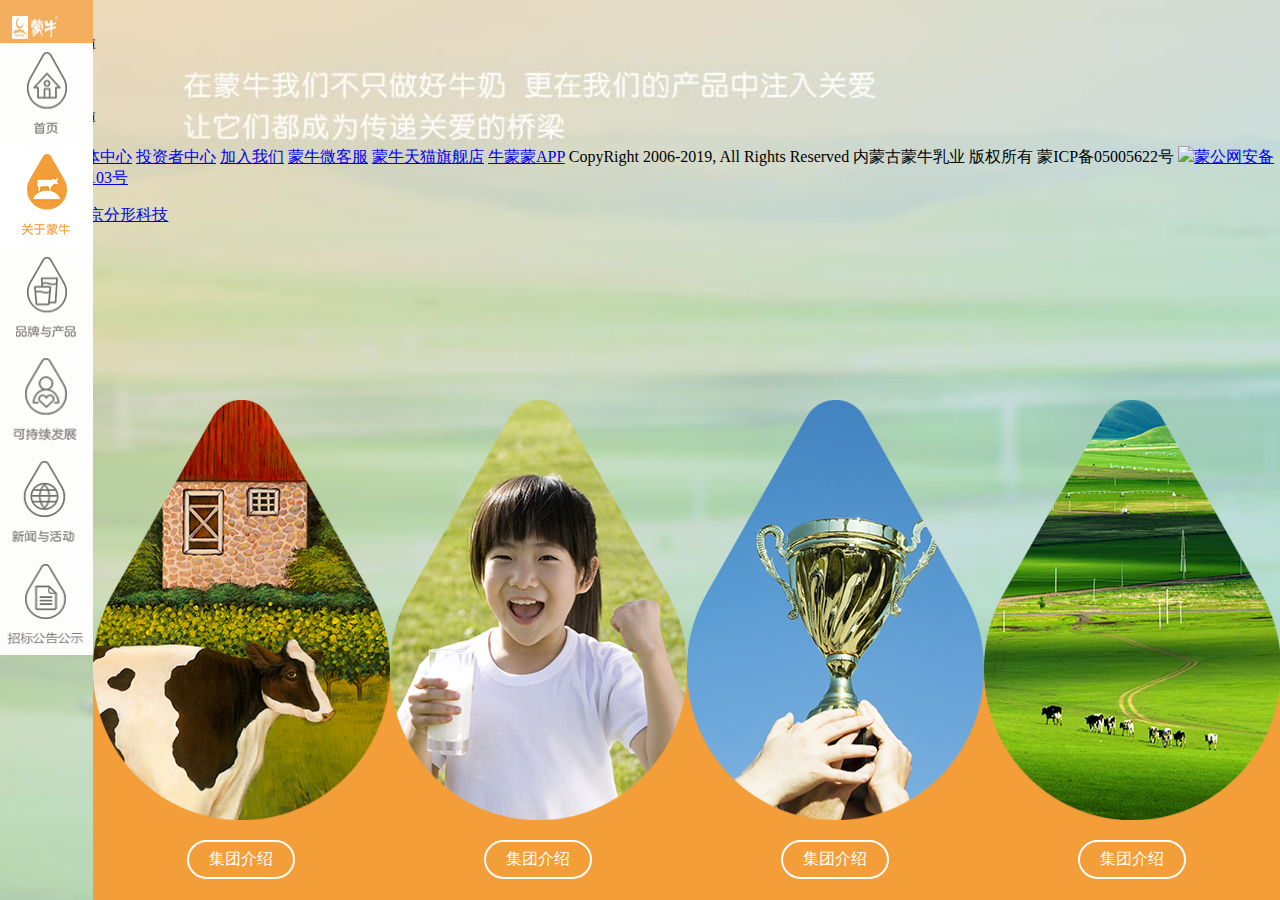
==== mengniu/about/page.html @ 5fc935fa "mengniu" ====
<!DOCTYPE html>
<html>
	<head>
		<meta charset="utf-8">
		<title>关于蒙牛</title>
		<script>
			window.currentPageIndex = 2;
			window.currentPageName="about";
			window.currentPageNumber=2;
		</script>
		<script src="../public/movement.js" type="text/javascript"></script>
		<link href="https://cdn-1251928468.cos.ap-beijing.myqcloud.com/last-bar.css" rel="stylesheet" />
		<link href="img/logo.ico" type="image/x-icon" rel="shortcut icon" />
		
		<!--extend-column资源-->
		<link href="../public/extend-column.css" rel="stylesheet"/>
		<link href="../public/left-nav.css" rel="stylesheet"/>
	</head>
	<body style="margin: 0px; overflow-x: hidden;">
		<left-nav>
			<logo></logo>
			<btn-item id="btn-item-1"></btn-item>
			<mouse-extend-region>
				<btn-item id="btn-item-2"></btn-item>
				<btn-item id="btn-item-3"></btn-item>
				<btn-item id="btn-item-4"></btn-item>
				<btn-item id="btn-item-5"></btn-item>
				<extend-column></extend-column>
			</mouse-extend-region>
			<btn-item id="btn-item-6"></btn-item>
		</left-nav>
		
		<style>
			background
			{
				height: 100vh;
				width: 100vw;
				background-image: url(bg.jpg);
				background-size: cover;
				/* position: absolute; */
				/* z-index: -9; */
				background-color: #00FFFF;
				display: block;
				position: absolute;
			}
		</style>
		<background></background>
		<style>
			pen-cow
			{
				display: inline-block;
				width: 297px;
				height: 420px;
				position: absolute;
				bottom: 100px;
			}
			pen-cow drop
			{
				display: block;
				position: absolute;
				top: 0px;
				background-image: url(pen1.png);
				/*background-size:100% 100%;*/
				background-position: center ;
				background-repeat: no-repeat;
				background-size: cover;
				width: 100%;
				height: 100%;/*420 297*/
				/* position: absolute; */
				/* bottom: 160px; */
				/* left: 93px; */
				z-index: 99;
			}
			pen-cow top
			{
				display: block;
				width: 100%;
				height: 64.6428571%;
				position: absolute;
				top: 0px;
			}
			pen-cow middle
			{
				display: block;
				position: absolute;
				width: 100%;
				height: 35.3571%;
				background-color: #f39e38;
				z-index: 1;
				/* position: absolute; */
				/* display: flex; */
				justify-content: center;
				top: 64.7619048%;
			}
			pen-cow bottom
			{
				position: absolute;
				bottom: -19.047619%;
				display: flex;
				height: 19.047619%;
				width: 100%;
				/* padding: 10px;
				border-radius: 40px; */
				color: #ffffff;
				/* margin: auto; */
				/* position: absolute; */
				/* bottom: 10px; */
				/* display: inline-block; */
				/* border: 2px solid white; */
				/* z-index: 99; */
				/* height: 20px; */
				background-color: #f39e38;
				justify-content: center;
			}
			pen-cow bottom btn
			{
				margin: auto auto;
				padding: 7px 20px;
				border-radius: 20px;
				border: 2px white solid;
			}
			
			pen-gril
			{
				display: inline-block;
				width: 297px;
				height: 420px;
				position: absolute;
				bottom: 100px;
			}
			pen-gril drop
			{
				display: block;
				position: absolute;
				top: 0px;
				background-image: url(pen2.png);
				/*background-size:100% 100%;*/
				background-position: center ;
				background-repeat: no-repeat;
				background-size: cover;
				width: 100%;
				height: 100%;/*420 297*/
				/* position: absolute; */
				/* bottom: 160px; */
				/* left: 93px; */
				z-index: 99;
			}
			pen-gril top
			{
				display: block;
				width: 100%;
				height: 64.6428571%;
				position: absolute;
				top: 0px;
			}
			pen-gril middle
			{
				display: block;
				position: absolute;
				width: 100%;
				height: 35.3571%;
				background-color: #f39e38;
				z-index: 1;
				/* position: absolute; */
				/* display: flex; */
				justify-content: center;
				top: 64.7619048%;
			}
			pen-gril bottom
			{
				position: absolute;
				bottom: -19.047619%;
				display: flex;
				height: 19.047619%;
				width: 100%;
				/* padding: 10px;
				border-radius: 40px; */
				color: #ffffff;
				/* margin: auto; */
				/* position: absolute; */
				/* bottom: 10px; */
				/* display: inline-block; */
				/* border: 2px solid white; */
				/* z-index: 99; */
				/* height: 20px; */
				background-color: #f39e38;
				justify-content: center;
			}
			pen-gril bottom btn
			{
				margin: auto auto;
				padding: 7px 20px;
				border-radius: 20px;
				border: 2px white solid;
			}
			
			pen-cup
			{
				display: inline-block;
				width: 297px;
				height: 420px;
				position: absolute;
				bottom: 100px;
			}
			pen-cup drop
			{
				display: block;
				position: absolute;
				top: 0px;
				background-image: url(pen3.png);
				/*background-size:100% 100%;*/
				background-position: center ;
				background-repeat: no-repeat;
				background-size: cover;
				width: 100%;
				height: 100%;/*420 297*/
				/* position: absolute; */
				/* bottom: 160px; */
				/* left: 93px; */
				z-index: 99;
			}
			pen-cup top
			{
				display: block;
				width: 100%;
				height: 64.6428571%;
				position: absolute;
				top: 0px;
			}
			pen-cup middle
			{
				display: block;
				position: absolute;
				width: 100%;
				height: 35.3571%;
				background-color: #f39e38;
				z-index: 1;
				/* position: absolute; */
				/* display: flex; */
				justify-content: center;
				top: 64.7619048%;
			}
			pen-cup bottom
			{
				position: absolute;
				bottom: -19.047619%;
				display: flex;
				height: 19.047619%;
				width: 100%;
				/* padding: 10px;
				border-radius: 40px; */
				color: #ffffff;
				/* margin: auto; */
				/* position: absolute; */
				/* bottom: 10px; */
				/* display: inline-block; */
				/* border: 2px solid white; */
				/* z-index: 99; */
				/* height: 20px; */
				background-color: #f39e38;
				justify-content: center;
			}
			pen-cup bottom btn
			{
				margin: auto auto;
				padding: 7px 20px;
				border-radius: 20px;
				border: 2px white solid;
			}
			
			pen-us
			{
				display: inline-block;
				width: 297px;
				height: 420px;
				position: absolute;
				bottom: 100px;
			}
			pen-us drop
			{
				display: block;
				position: absolute;
				top: 0px;
				background-image: url(pen4.png);
				/*background-size:100% 100%;*/
				background-position: center ;
				background-repeat: no-repeat;
				background-size: cover;
				width: 100%;
				height: 100%;/*420 297*/
				/* position: absolute; */
				/* bottom: 160px; */
				/* left: 93px; */
				z-index: 99;
			}
			pen-us top
			{
				display: block;
				width: 100%;
				height: 64.6428571%;
				position: absolute;
				top: 0px;
			}
			pen-us middle
			{
				display: block;
				position: absolute;
				width: 100%;
				height: 35.3571%;
				background-color: #f39e38;
				z-index: 1;
				/* position: absolute; */
				/* display: flex; */
				justify-content: center;
				top: 64.7619048%;
			}
			pen-us bottom
			{
				position: absolute;
				bottom: -19.047619%;
				display: flex;
				height: 19.047619%;
				width: 100%;
				/* padding: 10px;
				border-radius: 40px; */
				color: #ffffff;
				/* margin: auto; */
				/* position: absolute; */
				/* bottom: 10px; */
				/* display: inline-block; */
				/* border: 2px solid white; */
				/* z-index: 99; */
				/* height: 20px; */
				background-color: #f39e38;
				justify-content: center;
			}
			pen-us bottom btn
			{
				margin: auto auto;
				padding: 7px 20px;
				border-radius: 20px;
				border: 2px white solid;
			}
		</style>
		
		<pen-cow>
			<drop></drop>
			<top></top>
			<middle></middle>
			<bottom style="bottom: -19.047619%;">
				<btn>集团介绍</btn>
			</bottom>
		</pen-cow>
		<pen-gril>
			<drop></drop>
			<top></top>
			<middle></middle>
			<bottom style="bottom: -19.047619%;">
				<btn>集团介绍</btn>
			</bottom>
		</pen-gril>
		<pen-cup>
			<drop></drop>
			<top></top>
			<middle></middle>
			<bottom style="bottom: -19.047619%;">
				<btn>集团介绍</btn>
			</bottom>
		</pen-cup>
		<pen-us>
			<drop></drop>
			<top></top>
			<middle></middle>
			<bottom style="bottom: -19.047619%;">
				<btn>集团介绍</btn>
			</bottom>
		</pen-us>
		<script>
			//297px:420px;
			//window.innerWidth/4 h
			//dw:dh=297:420
			document.getElementsByTagName("pen-cow")[0].style.width=(window.innerWidth-93)/4+"px";
			document.getElementsByTagName("pen-cow")[0].style.height=(window.innerWidth-93)/4*420/297+"px";
			document.getElementsByTagName("pen-cow")[0].style.bottom=document.getElementsByTagName("pen-cow")[0].getElementsByTagName("bottom")[0].offsetHeight+"px";
			document.getElementsByTagName("pen-gril")[0].style.width=(window.innerWidth-93)/4+"px";
			document.getElementsByTagName("pen-gril")[0].style.height=(window.innerWidth-93)/4*420/297+"px";
			document.getElementsByTagName("pen-gril")[0].style.bottom=document.getElementsByTagName("pen-gril")[0].getElementsByTagName("bottom")[0].offsetHeight+"px";
			document.getElementsByTagName("pen-cup")[0].style.width=(window.innerWidth-93)/4+"px";
			document.getElementsByTagName("pen-cup")[0].style.height=(window.innerWidth-93)/4*420/297+"px";
			document.getElementsByTagName("pen-cup")[0].style.bottom=document.getElementsByTagName("pen-cup")[0].getElementsByTagName("bottom")[0].offsetHeight+"px";
			document.getElementsByTagName("pen-us")[0].style.width=(window.innerWidth-93)/4+"px";
			document.getElementsByTagName("pen-us")[0].style.height=(window.innerWidth-93)/4*420/297+"px";
			document.getElementsByTagName("pen-us")[0].style.bottom=document.getElementsByTagName("pen-us")[0].getElementsByTagName("bottom")[0].offsetHeight+"px";
			function set_all_left()
			{
				var w1=document.getElementsByTagName("pen-cow")[0].offsetWidth;
				var w2=document.getElementsByTagName("pen-gril")[0].offsetWidth;
				var w3=document.getElementsByTagName("pen-cup")[0].offsetWidth;
				var w4=document.getElementsByTagName("pen-us")[0].offsetWidth;
				document.getElementsByTagName("pen-cow")[0].style.left="93px"
				document.getElementsByTagName("pen-gril")[0].style.left=93+w1+"px";
				document.getElementsByTagName("pen-cup")[0].style.left=93+w1+w2+"px";
				document.getElementsByTagName("pen-us")[0].style.left=93+w1+w2+w3+"px";
			}
			set_all_left();
			var pen_cow_timer=null;
			var pen_gril_timer=null;
			var pen_cup_timer=null;
			var pen_us_timer=null;
			document.getElementsByTagName("pen-cow")[0].onmouseenter=function()
			{
				for(var i=0;i<50;i++)
				{
					var w1=document.getElementsByTagName("pen-cow")[0].offsetWidth;
					var h1=document.getElementsByTagName("pen-cow")[0].offsetHeight
					var w2=document.getElementsByTagName("pen-gril")[0].offsetWidth;
					var h2=document.getElementsByTagName("pen-gril")[0].offsetHeight
					var w3=document.getElementsByTagName("pen-cup")[0].offsetWidth;
					var h3=document.getElementsByTagName("pen-cup")[0].offsetHeight
					var w4=document.getElementsByTagName("pen-us")[0].offsetWidth;
					var h4=document.getElementsByTagName("pen-us")[0].offsetHeight;
					setTimeout
					(
						function()
						{
							w1+=1;
							h1+=420/297;
							w2-=1/3;
							h2-=420/297/3;
							w3-=1/3;
							h3-=420/297/3;
							w4-=1/3;
							h4-=420/297/3;
							document.getElementsByTagName("pen-cow")[0].style.width=w1+"px";
							document.getElementsByTagName("pen-cow")[0].style.height=h1+"px";
							document.getElementsByTagName("pen-gril")[0].style.width=w2+"px";
							document.getElementsByTagName("pen-gril")[0].style.height=h2+"px";
							document.getElementsByTagName("pen-cup")[0].style.width=w3+"px";
							document.getElementsByTagName("pen-cup")[0].style.height=h3+"px";
							document.getElementsByTagName("pen-us")[0].style.width=w4+"px";
							document.getElementsByTagName("pen-us")[0].style.height=h4+"px";
							set_all_left();
						},
						i*4
					);
				}
			}
			document.getElementsByTagName("pen-cow")[0].onmouseleave=function()
			{
				for(var i=0;i<50;i++)
				{
					var w1=document.getElementsByTagName("pen-cow")[0].offsetWidth;
					var h1=document.getElementsByTagName("pen-cow")[0].offsetHeight
					var w2=document.getElementsByTagName("pen-gril")[0].offsetWidth;
					var h2=document.getElementsByTagName("pen-gril")[0].offsetHeight
					var w3=document.getElementsByTagName("pen-cup")[0].offsetWidth;
					var h3=document.getElementsByTagName("pen-cup")[0].offsetHeight
					var w4=document.getElementsByTagName("pen-us")[0].offsetWidth;
					var h4=document.getElementsByTagName("pen-us")[0].offsetHeight
					setTimeout
					(
						function()
						{
							w1-=1;
							h1-=420/297;
							w2+=1/3;
							h2+=420/297/3;
							w3+=1/3;
							h3+=420/297/3;
							w4+=1/3;
							h4+=420/297/3;
							document.getElementsByTagName("pen-cow")[0].style.width=w1+"px";
							document.getElementsByTagName("pen-cow")[0].style.height=h1+"px";
							document.getElementsByTagName("pen-gril")[0].style.width=w2+"px";
							document.getElementsByTagName("pen-gril")[0].style.height=h2+"px";
							document.getElementsByTagName("pen-cup")[0].style.width=w3+"px";
							document.getElementsByTagName("pen-cup")[0].style.height=h3+"px";
							document.getElementsByTagName("pen-us")[0].style.width=w4+"px";
							document.getElementsByTagName("pen-us")[0].style.height=h4+"px";
							set_all_left();
						},
						i*4
					);
				}
				setTimeout
				(
					function()
					{
						document.getElementsByTagName("pen-cow")[0].style.width=(window.innerWidth-93)/4+"px";
						document.getElementsByTagName("pen-cow")[0].style.height=(window.innerWidth-93)/4*420/297+"px";
						document.getElementsByTagName("pen-gril")[0].style.width=(window.innerWidth-93)/4+"px";
						document.getElementsByTagName("pen-gril")[0].style.height=(window.innerWidth-93)/4*420/297+"px";
						document.getElementsByTagName("pen-cup")[0].style.width=(window.innerWidth-93)/4+"px";
						document.getElementsByTagName("pen-cup")[0].style.height=(window.innerWidth-93)/4*420/297+"px";
						document.getElementsByTagName("pen-us")[0].style.width=(window.innerWidth-93)/4+"px";
						document.getElementsByTagName("pen-us")[0].style.height=(window.innerWidth-93)/4*420/297+"px";
						set_all_left();
					},
					200
				);
			}
			/******************************************************************/
			document.getElementsByTagName("pen-gril")[0].onmouseenter=function()
			{
				for(var i=0;i<50;i++)
				{
					var w1=document.getElementsByTagName("pen-cow")[0].offsetWidth;
					var h1=document.getElementsByTagName("pen-cow")[0].offsetHeight
					var w2=document.getElementsByTagName("pen-gril")[0].offsetWidth;
					var h2=document.getElementsByTagName("pen-gril")[0].offsetHeight
					var w3=document.getElementsByTagName("pen-cup")[0].offsetWidth;
					var h3=document.getElementsByTagName("pen-cup")[0].offsetHeight
					var w4=document.getElementsByTagName("pen-us")[0].offsetWidth;
					var h4=document.getElementsByTagName("pen-us")[0].offsetHeight
					setTimeout
					(
						function()
						{
							w1-=1/3;
							h1-=420/297/3;
							w2+=1;
							h2+=420/297;
							w3-=1/3;
							h3-=420/297/3;
							w4-=1/3;
							h4-=420/297/3;
							document.getElementsByTagName("pen-cow")[0].style.width=w1+"px";
							document.getElementsByTagName("pen-cow")[0].style.height=h1+"px";
							document.getElementsByTagName("pen-gril")[0].style.width=w2+"px";
							document.getElementsByTagName("pen-gril")[0].style.height=h2+"px";
							document.getElementsByTagName("pen-cup")[0].style.width=w3+"px";
							document.getElementsByTagName("pen-cup")[0].style.height=h3+"px";
							document.getElementsByTagName("pen-us")[0].style.width=w4+"px";
							document.getElementsByTagName("pen-us")[0].style.height=h4+"px";
							set_all_left();
						},
						i*4
					);
				}
			}
			document.getElementsByTagName("pen-gril")[0].onmouseleave=function()
			{
				for(var i=0;i<50;i++)
				{
					var w1=document.getElementsByTagName("pen-cow")[0].offsetWidth;
					var h1=document.getElementsByTagName("pen-cow")[0].offsetHeight
					var w2=document.getElementsByTagName("pen-gril")[0].offsetWidth;
					var h2=document.getElementsByTagName("pen-gril")[0].offsetHeight
					var w3=document.getElementsByTagName("pen-cup")[0].offsetWidth;
					var h3=document.getElementsByTagName("pen-cup")[0].offsetHeight
					var w4=document.getElementsByTagName("pen-us")[0].offsetWidth;
					var h4=document.getElementsByTagName("pen-us")[0].offsetHeight
					setTimeout
					(
						function()
						{
							w1+=1/3;
							h1+=420/297/3;
							w2-=1;
							h2-=420/297;
							w3+=1/3;
							h3+=420/297/3;
							w4+=1/3;
							h4+=420/297/3;
							document.getElementsByTagName("pen-cow")[0].style.width=w1+"px";
							document.getElementsByTagName("pen-cow")[0].style.height=h1+"px";
							document.getElementsByTagName("pen-gril")[0].style.width=w2+"px";
							document.getElementsByTagName("pen-gril")[0].style.height=h2+"px";
							document.getElementsByTagName("pen-cup")[0].style.width=w3+"px";
							document.getElementsByTagName("pen-cup")[0].style.height=h3+"px";
							document.getElementsByTagName("pen-us")[0].style.width=w4+"px";
							document.getElementsByTagName("pen-us")[0].style.height=h4+"px";
							set_all_left();
						},
						i*4
					);
				}
				setTimeout
				(
					function()
					{
						document.getElementsByTagName("pen-cow")[0].style.width=(window.innerWidth-93)/4+"px";
						document.getElementsByTagName("pen-cow")[0].style.height=(window.innerWidth-93)/4*420/297+"px";
						document.getElementsByTagName("pen-gril")[0].style.width=(window.innerWidth-93)/4+"px";
						document.getElementsByTagName("pen-gril")[0].style.height=(window.innerWidth-93)/4*420/297+"px";
						document.getElementsByTagName("pen-cup")[0].style.width=(window.innerWidth-93)/4+"px";
						document.getElementsByTagName("pen-cup")[0].style.height=(window.innerWidth-93)/4*420/297+"px";
						document.getElementsByTagName("pen-us")[0].style.width=(window.innerWidth-93)/4+"px";
						document.getElementsByTagName("pen-us")[0].style.height=(window.innerWidth-93)/4*420/297+"px";
						set_all_left();
					},
					200
				);
			}
			/*************************************************************/
			document.getElementsByTagName("pen-cup")[0].onmouseenter=function()
			{
				for(var i=0;i<50;i++)
				{
					var w1=document.getElementsByTagName("pen-cow")[0].offsetWidth;
					var h1=document.getElementsByTagName("pen-cow")[0].offsetHeight
					var w2=document.getElementsByTagName("pen-gril")[0].offsetWidth;
					var h2=document.getElementsByTagName("pen-gril")[0].offsetHeight
					var w3=document.getElementsByTagName("pen-cup")[0].offsetWidth;
					var h3=document.getElementsByTagName("pen-cup")[0].offsetHeight
					var w4=document.getElementsByTagName("pen-us")[0].offsetWidth;
					var h4=document.getElementsByTagName("pen-us")[0].offsetHeight
					setTimeout
					(
						function()
						{
							w1-=1/3;
							h1-=420/297/3;
							w2-=1/3;
							h2-=420/297/3;
							w3+=1;
							h3+=420/297;
							w4-=1/3;
							h4-=420/297/3;
							document.getElementsByTagName("pen-cow")[0].style.width=w1+"px";
							document.getElementsByTagName("pen-cow")[0].style.height=h1+"px";
							document.getElementsByTagName("pen-gril")[0].style.width=w2+"px";
							document.getElementsByTagName("pen-gril")[0].style.height=h2+"px";
							document.getElementsByTagName("pen-cup")[0].style.width=w3+"px";
							document.getElementsByTagName("pen-cup")[0].style.height=h3+"px";
							document.getElementsByTagName("pen-us")[0].style.width=w4+"px";
							document.getElementsByTagName("pen-us")[0].style.height=h4+"px";
							set_all_left();
						},
						i*4
					);
				}
			}
			document.getElementsByTagName("pen-cup")[0].onmouseleave=function()
			{
				for(var i=0;i<50;i++)
				{
					var w1=document.getElementsByTagName("pen-cow")[0].offsetWidth;
					var h1=document.getElementsByTagName("pen-cow")[0].offsetHeight
					var w2=document.getElementsByTagName("pen-gril")[0].offsetWidth;
					var h2=document.getElementsByTagName("pen-gril")[0].offsetHeight
					var w3=document.getElementsByTagName("pen-cup")[0].offsetWidth;
					var h3=document.getElementsByTagName("pen-cup")[0].offsetHeight
					var w4=document.getElementsByTagName("pen-us")[0].offsetWidth;
					var h4=document.getElementsByTagName("pen-us")[0].offsetHeight
					setTimeout
					(
						function()
						{
							w1+=1/3;
							h1+=420/297/3;
							w2+=1/3;
							h2+=420/297/3;
							w3-=1;
							h3-=420/297;
							w4+=1/3;
							h4+=420/297/3;
							document.getElementsByTagName("pen-cow")[0].style.width=w1+"px";
							document.getElementsByTagName("pen-cow")[0].style.height=h1+"px";
							document.getElementsByTagName("pen-gril")[0].style.width=w2+"px";
							document.getElementsByTagName("pen-gril")[0].style.height=h2+"px";
							document.getElementsByTagName("pen-cup")[0].style.width=w3+"px";
							document.getElementsByTagName("pen-cup")[0].style.height=h3+"px";
							document.getElementsByTagName("pen-us")[0].style.width=w4+"px";
							document.getElementsByTagName("pen-us")[0].style.height=h4+"px";
							set_all_left();
						},
						i*4
					);
				}
				setTimeout
				(
					function()
					{
						document.getElementsByTagName("pen-cow")[0].style.width=(window.innerWidth-93)/4+"px";
						document.getElementsByTagName("pen-cow")[0].style.height=(window.innerWidth-93)/4*420/297+"px";
						document.getElementsByTagName("pen-gril")[0].style.width=(window.innerWidth-93)/4+"px";
						document.getElementsByTagName("pen-gril")[0].style.height=(window.innerWidth-93)/4*420/297+"px";
						document.getElementsByTagName("pen-cup")[0].style.width=(window.innerWidth-93)/4+"px";
						document.getElementsByTagName("pen-cup")[0].style.height=(window.innerWidth-93)/4*420/297+"px";
						document.getElementsByTagName("pen-us")[0].style.width=(window.innerWidth-93)/4+"px";
						document.getElementsByTagName("pen-us")[0].style.height=(window.innerWidth-93)/4*420/297+"px";
						set_all_left();
					},
					200
				);
			}
			/******************************************************************/
			document.getElementsByTagName("pen-us")[0].onmouseenter=function()
			{
				for(var i=0;i<50;i++)
				{
					var w1=document.getElementsByTagName("pen-cow")[0].offsetWidth;
					var h1=document.getElementsByTagName("pen-cow")[0].offsetHeight
					var w2=document.getElementsByTagName("pen-gril")[0].offsetWidth;
					var h2=document.getElementsByTagName("pen-gril")[0].offsetHeight
					var w3=document.getElementsByTagName("pen-cup")[0].offsetWidth;
					var h3=document.getElementsByTagName("pen-cup")[0].offsetHeight
					var w4=document.getElementsByTagName("pen-us")[0].offsetWidth;
					var h4=document.getElementsByTagName("pen-us")[0].offsetHeight
					setTimeout
					(
						function()
						{
							w1-=1/3;
							h1-=420/297/3;
							w2-=1/3;
							h2-=420/297/3;
							w3-=1/3;
							h3-=420/297/3;
							w4+=1;
							h4+=420/297;
							document.getElementsByTagName("pen-cow")[0].style.width=w1+"px";
							document.getElementsByTagName("pen-cow")[0].style.height=h1+"px";
							document.getElementsByTagName("pen-gril")[0].style.width=w2+"px";
							document.getElementsByTagName("pen-gril")[0].style.height=h2+"px";
							document.getElementsByTagName("pen-cup")[0].style.width=w3+"px";
							document.getElementsByTagName("pen-cup")[0].style.height=h3+"px";
							document.getElementsByTagName("pen-us")[0].style.width=w4+"px";
							document.getElementsByTagName("pen-us")[0].style.height=h4+"px";
							set_all_left();
						},
						i*4
					);
				}
			}
			document.getElementsByTagName("pen-us")[0].onmouseleave=function()
			{
				for(var i=0;i<50;i++)
				{
					var w1=document.getElementsByTagName("pen-cow")[0].offsetWidth;
					var h1=document.getElementsByTagName("pen-cow")[0].offsetHeight
					var w2=document.getElementsByTagName("pen-gril")[0].offsetWidth;
					var h2=document.getElementsByTagName("pen-gril")[0].offsetHeight
					var w3=document.getElementsByTagName("pen-cup")[0].offsetWidth;
					var h3=document.getElementsByTagName("pen-cup")[0].offsetHeight
					var w4=document.getElementsByTagName("pen-us")[0].offsetWidth;
					var h4=document.getElementsByTagName("pen-us")[0].offsetHeight
					setTimeout
					(
						function()
						{
							w1+=1/3;
							h1+=420/297/3;
							w2+=1/3;
							h2+=420/297/3;
							w3+=1/3;
							h3+=420/297/3;
							w4-=1;
							h4-=420/297;
							document.getElementsByTagName("pen-cow")[0].style.width=w1+"px";
							document.getElementsByTagName("pen-cow")[0].style.height=h1+"px";
							document.getElementsByTagName("pen-gril")[0].style.width=w2+"px";
							document.getElementsByTagName("pen-gril")[0].style.height=h2+"px";
							document.getElementsByTagName("pen-cup")[0].style.width=w3+"px";
							document.getElementsByTagName("pen-cup")[0].style.height=h3+"px";
							document.getElementsByTagName("pen-us")[0].style.width=w4+"px";
							document.getElementsByTagName("pen-us")[0].style.height=h4+"px";
							set_all_left();
						},
						i*4
					);
				}
				setTimeout
				(
					function()
					{
						document.getElementsByTagName("pen-cow")[0].style.width=(window.innerWidth-93)/4+"px";
						document.getElementsByTagName("pen-cow")[0].style.height=(window.innerWidth-93)/4*420/297+"px";
						document.getElementsByTagName("pen-gril")[0].style.width=(window.innerWidth-93)/4+"px";
						document.getElementsByTagName("pen-gril")[0].style.height=(window.innerWidth-93)/4*420/297+"px";
						document.getElementsByTagName("pen-cup")[0].style.width=(window.innerWidth-93)/4+"px";
						document.getElementsByTagName("pen-cup")[0].style.height=(window.innerWidth-93)/4*420/297+"px";
						document.getElementsByTagName("pen-us")[0].style.width=(window.innerWidth-93)/4+"px";
						document.getElementsByTagName("pen-us")[0].style.height=(window.innerWidth-93)/4*420/297+"px";
						set_all_left();
					},
					200
				);
			}
		</script>
		<last-bar style="display: block;position: absolute;">
			<social-network>
				<left>
					<div>
						<img src="https://cdn-1251928468.cos.ap-beijing.myqcloud.com/sina.png" />
						<p>蒙牛官方微博</p>
					</div>
				</left>
				<right>
					<div id="sina-btn">
						<img src="https://cdn-1251928468.cos.ap-beijing.myqcloud.com/wechat.png" />
						<p>蒙牛官方微博</p>
					</div>
					<qrcode></qrcode>
				</right>
			</social-network>
			<mengniu-link>
				<a href="#">关于蒙牛</a>
				<link-sep></link-sep>
				<a href="#">媒体中心</a>
				<link-sep></link-sep>
				<a href="#">投资者中心</a>
				<link-sep></link-sep>
				<a href="#">加入我们</a>
				<link-sep></link-sep>
				<a href="#">蒙牛微客服</a>
				<link-sep></link-sep>
				<a href="#">蒙牛天猫旗舰店</a>
				<link-sep></link-sep>
				<a href="#">牛蒙蒙APP</a>
			</mengniu-link>
			<mengniu-corp>
				<span>CopyRight 2006-2019, All Rights Reserved 内蒙古蒙牛乳业 版权所有 蒙ICP备05005622号</span>
				<a href="#"><img src="https://cdn-1251928468.cos.ap-beijing.myqcloud.com/police.png"/>蒙公网安备 15012302000103号</a>
				<p>
					<a href="http://www.fractal-technology.com" target="_blank" >技术支持</a>:
					<a href=" http://www.fractal-technology.com" target="_blank">北京分形科技</a>
				</p>
			</mengniu-corp>
		</last-bar>
	</body>
	<script src="https://cdn-1251928468.cos.ap-beijing.myqcloud.com/last-bar.js"></script>
	<script src="../public/left-nav.js"></script>
</html>
---- mengniu/public/extend-column.css ----
.expend-bars
{
	position: fixed;
	left:93px;
	height: 100%;
	background-color: aqua;
	transition: 0.5s;
	overflow: hidden;
	top: 0px;
}
---- mengniu/public/left-nav.css ----
/*body
{
	margin: 0px;
	background: url(../index/img/bg1.png) no-repeat;
	background-size: 100% 100%;
	height: 100vh;
	overflow: hidden;
}*/
left-nav
{
	width: 93px;
	height: 100vh;
	display: flex;
	flex-direction: column;
	justify-content: flex-start;
	position: fixed;
	z-index: 1000;
}
left-nav>logo
{
	background-image: url(logo.png);
	background-color: #F4AF5E;
	background-position-x: 12px;
	background-position-y: 1.8vh;
	width: 93px;
	height: 3.33vw;
	display: block;
	background-repeat: no-repeat;
	background-size: 3.6vw 2.6vh;
	cursor: pointer;
}
mouse-extend-region
{
	display: flex;justify-content: flex-start;flex-direction: column;
}

left-nav btn-item
{
	width: 93px;
	height: 102px;
	display: inline-block;
	background-repeat: no-repeat;
	background-image: url(btns.png);
	opacity: 1;
	background-size: 93px 102px;
	cursor: pointer;
}
left-nav btn-item:hover
{
	opacity: 1;
	background-color: #000000;
}

#btn-item-1
{
	background-image: url(btns/left-nav-index-untauch.png);
}
#btn-item-1:hover
{
	background-image: url(btns/hover-index.png);
}
#btn-item-2
{
	background-image: url(btns/left-nav-about-untauch.png);
}
#btn-item-2:hover
{
	background-image: url(btns/hover-about.png);
}
#btn-item-3
{
	background-image: url(btns/left-nav-brand-untauch.png);
}
#btn-item-3:hover
{
	background-image: url(btns/hover-brand.png);
}
#btn-item-4
{
	background-image: url(btns/left-nav-development-untauch.png);
}
#btn-item-4:hover
{
	background-image: url(btns/hover-development.png);
}
#btn-item-5
{
	background-image: url(btns/left-nav-news-untauch.png);
}
#btn-item-5:hover
{
	background-image: url(btns/hover-news.png);
}
#btn-item-6
{
	background-image: url(btns/left-nav-zhaobiao-untauch.png);
}
#btn-item-6:hover
{
	background-image: url(btns/hover-zhaobiao.png);
}
extend-column
{
	display: flex;
	flex-direction: column;
	height: 100vh;
	position: fixed;
	left: 93px;
	top: 0px;
	width: 0px;
	background-color: pink;
	overflow-x: hidden;
	padding: 0px;
}
extend-column-item
{
	display: block;
	text-align: center;
	padding: 10px 0px;
	color: white;
	cursor: pointer;
	white-space:nowrap;
}
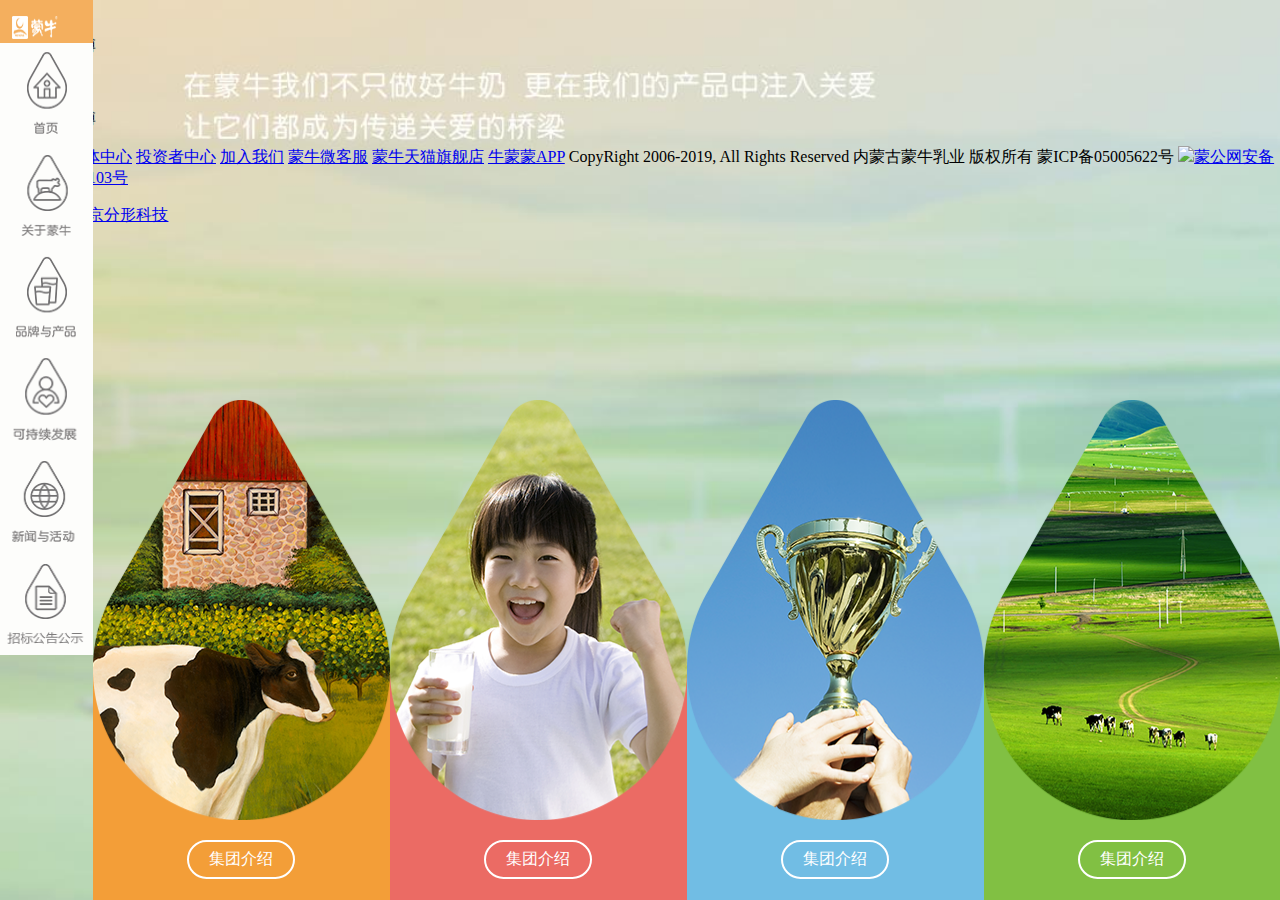
==== commit 3e05f96e: "mengniu" ====
--- a/mengniu/about/page.html
+++ b/mengniu/about/page.html
@@ -3,11 +3,6 @@
 	<head>
 		<meta charset="utf-8">
 		<title>关于蒙牛</title>
-		<script>
-			window.currentPageIndex = 2;
-			window.currentPageName="about";
-			window.currentPageNumber=2;
-		</script>
 		<script src="../public/movement.js" type="text/javascript"></script>
 		<link href="https://cdn-1251928468.cos.ap-beijing.myqcloud.com/last-bar.css" rel="stylesheet" />
 		<link href="img/logo.ico" type="image/x-icon" rel="shortcut icon" />
@@ -15,8 +10,10 @@
 		<!--extend-column资源-->
 		<link href="../public/extend-column.css" rel="stylesheet"/>
 		<link href="../public/left-nav.css" rel="stylesheet"/>
+		
+		<link rel="stylesheet" href="style.css">
 	</head>
-	<body style="margin: 0px; overflow-x: hidden;">
+	<body>
 		<left-nav>
 			<logo></logo>
 			<btn-item id="btn-item-1"></btn-item>
@@ -30,319 +27,7 @@
 			<btn-item id="btn-item-6"></btn-item>
 		</left-nav>
 		
-		<style>
-			background
-			{
-				height: 100vh;
-				width: 100vw;
-				background-image: url(bg.jpg);
-				background-size: cover;
-				/* position: absolute; */
-				/* z-index: -9; */
-				background-color: #00FFFF;
-				display: block;
-				position: absolute;
-			}
-		</style>
 		<background></background>
-		<style>
-			pen-cow
-			{
-				display: inline-block;
-				width: 297px;
-				height: 420px;
-				position: absolute;
-				bottom: 100px;
-			}
-			pen-cow drop
-			{
-				display: block;
-				position: absolute;
-				top: 0px;
-				background-image: url(pen1.png);
-				/*background-size:100% 100%;*/
-				background-position: center ;
-				background-repeat: no-repeat;
-				background-size: cover;
-				width: 100%;
-				height: 100%;/*420 297*/
-				/* position: absolute; */
-				/* bottom: 160px; */
-				/* left: 93px; */
-				z-index: 99;
-			}
-			pen-cow top
-			{
-				display: block;
-				width: 100%;
-				height: 64.6428571%;
-				position: absolute;
-				top: 0px;
-			}
-			pen-cow middle
-			{
-				display: block;
-				position: absolute;
-				width: 100%;
-				height: 35.3571%;
-				background-color: #f39e38;
-				z-index: 1;
-				/* position: absolute; */
-				/* display: flex; */
-				justify-content: center;
-				top: 64.7619048%;
-			}
-			pen-cow bottom
-			{
-				position: absolute;
-				bottom: -19.047619%;
-				display: flex;
-				height: 19.047619%;
-				width: 100%;
-				/* padding: 10px;
-				border-radius: 40px; */
-				color: #ffffff;
-				/* margin: auto; */
-				/* position: absolute; */
-				/* bottom: 10px; */
-				/* display: inline-block; */
-				/* border: 2px solid white; */
-				/* z-index: 99; */
-				/* height: 20px; */
-				background-color: #f39e38;
-				justify-content: center;
-			}
-			pen-cow bottom btn
-			{
-				margin: auto auto;
-				padding: 7px 20px;
-				border-radius: 20px;
-				border: 2px white solid;
-			}
-			
-			pen-gril
-			{
-				display: inline-block;
-				width: 297px;
-				height: 420px;
-				position: absolute;
-				bottom: 100px;
-			}
-			pen-gril drop
-			{
-				display: block;
-				position: absolute;
-				top: 0px;
-				background-image: url(pen2.png);
-				/*background-size:100% 100%;*/
-				background-position: center ;
-				background-repeat: no-repeat;
-				background-size: cover;
-				width: 100%;
-				height: 100%;/*420 297*/
-				/* position: absolute; */
-				/* bottom: 160px; */
-				/* left: 93px; */
-				z-index: 99;
-			}
-			pen-gril top
-			{
-				display: block;
-				width: 100%;
-				height: 64.6428571%;
-				position: absolute;
-				top: 0px;
-			}
-			pen-gril middle
-			{
-				display: block;
-				position: absolute;
-				width: 100%;
-				height: 35.3571%;
-				background-color: #f39e38;
-				z-index: 1;
-				/* position: absolute; */
-				/* display: flex; */
-				justify-content: center;
-				top: 64.7619048%;
-			}
-			pen-gril bottom
-			{
-				position: absolute;
-				bottom: -19.047619%;
-				display: flex;
-				height: 19.047619%;
-				width: 100%;
-				/* padding: 10px;
-				border-radius: 40px; */
-				color: #ffffff;
-				/* margin: auto; */
-				/* position: absolute; */
-				/* bottom: 10px; */
-				/* display: inline-block; */
-				/* border: 2px solid white; */
-				/* z-index: 99; */
-				/* height: 20px; */
-				background-color: #f39e38;
-				justify-content: center;
-			}
-			pen-gril bottom btn
-			{
-				margin: auto auto;
-				padding: 7px 20px;
-				border-radius: 20px;
-				border: 2px white solid;
-			}
-			
-			pen-cup
-			{
-				display: inline-block;
-				width: 297px;
-				height: 420px;
-				position: absolute;
-				bottom: 100px;
-			}
-			pen-cup drop
-			{
-				display: block;
-				position: absolute;
-				top: 0px;
-				background-image: url(pen3.png);
-				/*background-size:100% 100%;*/
-				background-position: center ;
-				background-repeat: no-repeat;
-				background-size: cover;
-				width: 100%;
-				height: 100%;/*420 297*/
-				/* position: absolute; */
-				/* bottom: 160px; */
-				/* left: 93px; */
-				z-index: 99;
-			}
-			pen-cup top
-			{
-				display: block;
-				width: 100%;
-				height: 64.6428571%;
-				position: absolute;
-				top: 0px;
-			}
-			pen-cup middle
-			{
-				display: block;
-				position: absolute;
-				width: 100%;
-				height: 35.3571%;
-				background-color: #f39e38;
-				z-index: 1;
-				/* position: absolute; */
-				/* display: flex; */
-				justify-content: center;
-				top: 64.7619048%;
-			}
-			pen-cup bottom
-			{
-				position: absolute;
-				bottom: -19.047619%;
-				display: flex;
-				height: 19.047619%;
-				width: 100%;
-				/* padding: 10px;
-				border-radius: 40px; */
-				color: #ffffff;
-				/* margin: auto; */
-				/* position: absolute; */
-				/* bottom: 10px; */
-				/* display: inline-block; */
-				/* border: 2px solid white; */
-				/* z-index: 99; */
-				/* height: 20px; */
-				background-color: #f39e38;
-				justify-content: center;
-			}
-			pen-cup bottom btn
-			{
-				margin: auto auto;
-				padding: 7px 20px;
-				border-radius: 20px;
-				border: 2px white solid;
-			}
-			
-			pen-us
-			{
-				display: inline-block;
-				width: 297px;
-				height: 420px;
-				position: absolute;
-				bottom: 100px;
-			}
-			pen-us drop
-			{
-				display: block;
-				position: absolute;
-				top: 0px;
-				background-image: url(pen4.png);
-				/*background-size:100% 100%;*/
-				background-position: center ;
-				background-repeat: no-repeat;
-				background-size: cover;
-				width: 100%;
-				height: 100%;/*420 297*/
-				/* position: absolute; */
-				/* bottom: 160px; */
-				/* left: 93px; */
-				z-index: 99;
-			}
-			pen-us top
-			{
-				display: block;
-				width: 100%;
-				height: 64.6428571%;
-				position: absolute;
-				top: 0px;
-			}
-			pen-us middle
-			{
-				display: block;
-				position: absolute;
-				width: 100%;
-				height: 35.3571%;
-				background-color: #f39e38;
-				z-index: 1;
-				/* position: absolute; */
-				/* display: flex; */
-				justify-content: center;
-				top: 64.7619048%;
-			}
-			pen-us bottom
-			{
-				position: absolute;
-				bottom: -19.047619%;
-				display: flex;
-				height: 19.047619%;
-				width: 100%;
-				/* padding: 10px;
-				border-radius: 40px; */
-				color: #ffffff;
-				/* margin: auto; */
-				/* position: absolute; */
-				/* bottom: 10px; */
-				/* display: inline-block; */
-				/* border: 2px solid white; */
-				/* z-index: 99; */
-				/* height: 20px; */
-				background-color: #f39e38;
-				justify-content: center;
-			}
-			pen-us bottom btn
-			{
-				margin: auto auto;
-				padding: 7px 20px;
-				border-radius: 20px;
-				border: 2px white solid;
-			}
-		</style>
-		
 		<pen-cow>
 			<drop></drop>
 			<top></top>
@@ -375,410 +60,7 @@
 				<btn>集团介绍</btn>
 			</bottom>
 		</pen-us>
-		<script>
-			//297px:420px;
-			//window.innerWidth/4 h
-			//dw:dh=297:420
-			document.getElementsByTagName("pen-cow")[0].style.width=(window.innerWidth-93)/4+"px";
-			document.getElementsByTagName("pen-cow")[0].style.height=(window.innerWidth-93)/4*420/297+"px";
-			document.getElementsByTagName("pen-cow")[0].style.bottom=document.getElementsByTagName("pen-cow")[0].getElementsByTagName("bottom")[0].offsetHeight+"px";
-			document.getElementsByTagName("pen-gril")[0].style.width=(window.innerWidth-93)/4+"px";
-			document.getElementsByTagName("pen-gril")[0].style.height=(window.innerWidth-93)/4*420/297+"px";
-			document.getElementsByTagName("pen-gril")[0].style.bottom=document.getElementsByTagName("pen-gril")[0].getElementsByTagName("bottom")[0].offsetHeight+"px";
-			document.getElementsByTagName("pen-cup")[0].style.width=(window.innerWidth-93)/4+"px";
-			document.getElementsByTagName("pen-cup")[0].style.height=(window.innerWidth-93)/4*420/297+"px";
-			document.getElementsByTagName("pen-cup")[0].style.bottom=document.getElementsByTagName("pen-cup")[0].getElementsByTagName("bottom")[0].offsetHeight+"px";
-			document.getElementsByTagName("pen-us")[0].style.width=(window.innerWidth-93)/4+"px";
-			document.getElementsByTagName("pen-us")[0].style.height=(window.innerWidth-93)/4*420/297+"px";
-			document.getElementsByTagName("pen-us")[0].style.bottom=document.getElementsByTagName("pen-us")[0].getElementsByTagName("bottom")[0].offsetHeight+"px";
-			function set_all_left()
-			{
-				var w1=document.getElementsByTagName("pen-cow")[0].offsetWidth;
-				var w2=document.getElementsByTagName("pen-gril")[0].offsetWidth;
-				var w3=document.getElementsByTagName("pen-cup")[0].offsetWidth;
-				var w4=document.getElementsByTagName("pen-us")[0].offsetWidth;
-				document.getElementsByTagName("pen-cow")[0].style.left="93px"
-				document.getElementsByTagName("pen-gril")[0].style.left=93+w1+"px";
-				document.getElementsByTagName("pen-cup")[0].style.left=93+w1+w2+"px";
-				document.getElementsByTagName("pen-us")[0].style.left=93+w1+w2+w3+"px";
-			}
-			set_all_left();
-			var pen_cow_timer=null;
-			var pen_gril_timer=null;
-			var pen_cup_timer=null;
-			var pen_us_timer=null;
-			document.getElementsByTagName("pen-cow")[0].onmouseenter=function()
-			{
-				for(var i=0;i<50;i++)
-				{
-					var w1=document.getElementsByTagName("pen-cow")[0].offsetWidth;
-					var h1=document.getElementsByTagName("pen-cow")[0].offsetHeight
-					var w2=document.getElementsByTagName("pen-gril")[0].offsetWidth;
-					var h2=document.getElementsByTagName("pen-gril")[0].offsetHeight
-					var w3=document.getElementsByTagName("pen-cup")[0].offsetWidth;
-					var h3=document.getElementsByTagName("pen-cup")[0].offsetHeight
-					var w4=document.getElementsByTagName("pen-us")[0].offsetWidth;
-					var h4=document.getElementsByTagName("pen-us")[0].offsetHeight;
-					setTimeout
-					(
-						function()
-						{
-							w1+=1;
-							h1+=420/297;
-							w2-=1/3;
-							h2-=420/297/3;
-							w3-=1/3;
-							h3-=420/297/3;
-							w4-=1/3;
-							h4-=420/297/3;
-							document.getElementsByTagName("pen-cow")[0].style.width=w1+"px";
-							document.getElementsByTagName("pen-cow")[0].style.height=h1+"px";
-							document.getElementsByTagName("pen-gril")[0].style.width=w2+"px";
-							document.getElementsByTagName("pen-gril")[0].style.height=h2+"px";
-							document.getElementsByTagName("pen-cup")[0].style.width=w3+"px";
-							document.getElementsByTagName("pen-cup")[0].style.height=h3+"px";
-							document.getElementsByTagName("pen-us")[0].style.width=w4+"px";
-							document.getElementsByTagName("pen-us")[0].style.height=h4+"px";
-							set_all_left();
-						},
-						i*4
-					);
-				}
-			}
-			document.getElementsByTagName("pen-cow")[0].onmouseleave=function()
-			{
-				for(var i=0;i<50;i++)
-				{
-					var w1=document.getElementsByTagName("pen-cow")[0].offsetWidth;
-					var h1=document.getElementsByTagName("pen-cow")[0].offsetHeight
-					var w2=document.getElementsByTagName("pen-gril")[0].offsetWidth;
-					var h2=document.getElementsByTagName("pen-gril")[0].offsetHeight
-					var w3=document.getElementsByTagName("pen-cup")[0].offsetWidth;
-					var h3=document.getElementsByTagName("pen-cup")[0].offsetHeight
-					var w4=document.getElementsByTagName("pen-us")[0].offsetWidth;
-					var h4=document.getElementsByTagName("pen-us")[0].offsetHeight
-					setTimeout
-					(
-						function()
-						{
-							w1-=1;
-							h1-=420/297;
-							w2+=1/3;
-							h2+=420/297/3;
-							w3+=1/3;
-							h3+=420/297/3;
-							w4+=1/3;
-							h4+=420/297/3;
-							document.getElementsByTagName("pen-cow")[0].style.width=w1+"px";
-							document.getElementsByTagName("pen-cow")[0].style.height=h1+"px";
-							document.getElementsByTagName("pen-gril")[0].style.width=w2+"px";
-							document.getElementsByTagName("pen-gril")[0].style.height=h2+"px";
-							document.getElementsByTagName("pen-cup")[0].style.width=w3+"px";
-							document.getElementsByTagName("pen-cup")[0].style.height=h3+"px";
-							document.getElementsByTagName("pen-us")[0].style.width=w4+"px";
-							document.getElementsByTagName("pen-us")[0].style.height=h4+"px";
-							set_all_left();
-						},
-						i*4
-					);
-				}
-				setTimeout
-				(
-					function()
-					{
-						document.getElementsByTagName("pen-cow")[0].style.width=(window.innerWidth-93)/4+"px";
-						document.getElementsByTagName("pen-cow")[0].style.height=(window.innerWidth-93)/4*420/297+"px";
-						document.getElementsByTagName("pen-gril")[0].style.width=(window.innerWidth-93)/4+"px";
-						document.getElementsByTagName("pen-gril")[0].style.height=(window.innerWidth-93)/4*420/297+"px";
-						document.getElementsByTagName("pen-cup")[0].style.width=(window.innerWidth-93)/4+"px";
-						document.getElementsByTagName("pen-cup")[0].style.height=(window.innerWidth-93)/4*420/297+"px";
-						document.getElementsByTagName("pen-us")[0].style.width=(window.innerWidth-93)/4+"px";
-						document.getElementsByTagName("pen-us")[0].style.height=(window.innerWidth-93)/4*420/297+"px";
-						set_all_left();
-					},
-					200
-				);
-			}
-			/******************************************************************/
-			document.getElementsByTagName("pen-gril")[0].onmouseenter=function()
-			{
-				for(var i=0;i<50;i++)
-				{
-					var w1=document.getElementsByTagName("pen-cow")[0].offsetWidth;
-					var h1=document.getElementsByTagName("pen-cow")[0].offsetHeight
-					var w2=document.getElementsByTagName("pen-gril")[0].offsetWidth;
-					var h2=document.getElementsByTagName("pen-gril")[0].offsetHeight
-					var w3=document.getElementsByTagName("pen-cup")[0].offsetWidth;
-					var h3=document.getElementsByTagName("pen-cup")[0].offsetHeight
-					var w4=document.getElementsByTagName("pen-us")[0].offsetWidth;
-					var h4=document.getElementsByTagName("pen-us")[0].offsetHeight
-					setTimeout
-					(
-						function()
-						{
-							w1-=1/3;
-							h1-=420/297/3;
-							w2+=1;
-							h2+=420/297;
-							w3-=1/3;
-							h3-=420/297/3;
-							w4-=1/3;
-							h4-=420/297/3;
-							document.getElementsByTagName("pen-cow")[0].style.width=w1+"px";
-							document.getElementsByTagName("pen-cow")[0].style.height=h1+"px";
-							document.getElementsByTagName("pen-gril")[0].style.width=w2+"px";
-							document.getElementsByTagName("pen-gril")[0].style.height=h2+"px";
-							document.getElementsByTagName("pen-cup")[0].style.width=w3+"px";
-							document.getElementsByTagName("pen-cup")[0].style.height=h3+"px";
-							document.getElementsByTagName("pen-us")[0].style.width=w4+"px";
-							document.getElementsByTagName("pen-us")[0].style.height=h4+"px";
-							set_all_left();
-						},
-						i*4
-					);
-				}
-			}
-			document.getElementsByTagName("pen-gril")[0].onmouseleave=function()
-			{
-				for(var i=0;i<50;i++)
-				{
-					var w1=document.getElementsByTagName("pen-cow")[0].offsetWidth;
-					var h1=document.getElementsByTagName("pen-cow")[0].offsetHeight
-					var w2=document.getElementsByTagName("pen-gril")[0].offsetWidth;
-					var h2=document.getElementsByTagName("pen-gril")[0].offsetHeight
-					var w3=document.getElementsByTagName("pen-cup")[0].offsetWidth;
-					var h3=document.getElementsByTagName("pen-cup")[0].offsetHeight
-					var w4=document.getElementsByTagName("pen-us")[0].offsetWidth;
-					var h4=document.getElementsByTagName("pen-us")[0].offsetHeight
-					setTimeout
-					(
-						function()
-						{
-							w1+=1/3;
-							h1+=420/297/3;
-							w2-=1;
-							h2-=420/297;
-							w3+=1/3;
-							h3+=420/297/3;
-							w4+=1/3;
-							h4+=420/297/3;
-							document.getElementsByTagName("pen-cow")[0].style.width=w1+"px";
-							document.getElementsByTagName("pen-cow")[0].style.height=h1+"px";
-							document.getElementsByTagName("pen-gril")[0].style.width=w2+"px";
-							document.getElementsByTagName("pen-gril")[0].style.height=h2+"px";
-							document.getElementsByTagName("pen-cup")[0].style.width=w3+"px";
-							document.getElementsByTagName("pen-cup")[0].style.height=h3+"px";
-							document.getElementsByTagName("pen-us")[0].style.width=w4+"px";
-							document.getElementsByTagName("pen-us")[0].style.height=h4+"px";
-							set_all_left();
-						},
-						i*4
-					);
-				}
-				setTimeout
-				(
-					function()
-					{
-						document.getElementsByTagName("pen-cow")[0].style.width=(window.innerWidth-93)/4+"px";
-						document.getElementsByTagName("pen-cow")[0].style.height=(window.innerWidth-93)/4*420/297+"px";
-						document.getElementsByTagName("pen-gril")[0].style.width=(window.innerWidth-93)/4+"px";
-						document.getElementsByTagName("pen-gril")[0].style.height=(window.innerWidth-93)/4*420/297+"px";
-						document.getElementsByTagName("pen-cup")[0].style.width=(window.innerWidth-93)/4+"px";
-						document.getElementsByTagName("pen-cup")[0].style.height=(window.innerWidth-93)/4*420/297+"px";
-						document.getElementsByTagName("pen-us")[0].style.width=(window.innerWidth-93)/4+"px";
-						document.getElementsByTagName("pen-us")[0].style.height=(window.innerWidth-93)/4*420/297+"px";
-						set_all_left();
-					},
-					200
-				);
-			}
-			/*************************************************************/
-			document.getElementsByTagName("pen-cup")[0].onmouseenter=function()
-			{
-				for(var i=0;i<50;i++)
-				{
-					var w1=document.getElementsByTagName("pen-cow")[0].offsetWidth;
-					var h1=document.getElementsByTagName("pen-cow")[0].offsetHeight
-					var w2=document.getElementsByTagName("pen-gril")[0].offsetWidth;
-					var h2=document.getElementsByTagName("pen-gril")[0].offsetHeight
-					var w3=document.getElementsByTagName("pen-cup")[0].offsetWidth;
-					var h3=document.getElementsByTagName("pen-cup")[0].offsetHeight
-					var w4=document.getElementsByTagName("pen-us")[0].offsetWidth;
-					var h4=document.getElementsByTagName("pen-us")[0].offsetHeight
-					setTimeout
-					(
-						function()
-						{
-							w1-=1/3;
-							h1-=420/297/3;
-							w2-=1/3;
-							h2-=420/297/3;
-							w3+=1;
-							h3+=420/297;
-							w4-=1/3;
-							h4-=420/297/3;
-							document.getElementsByTagName("pen-cow")[0].style.width=w1+"px";
-							document.getElementsByTagName("pen-cow")[0].style.height=h1+"px";
-							document.getElementsByTagName("pen-gril")[0].style.width=w2+"px";
-							document.getElementsByTagName("pen-gril")[0].style.height=h2+"px";
-							document.getElementsByTagName("pen-cup")[0].style.width=w3+"px";
-							document.getElementsByTagName("pen-cup")[0].style.height=h3+"px";
-							document.getElementsByTagName("pen-us")[0].style.width=w4+"px";
-							document.getElementsByTagName("pen-us")[0].style.height=h4+"px";
-							set_all_left();
-						},
-						i*4
-					);
-				}
-			}
-			document.getElementsByTagName("pen-cup")[0].onmouseleave=function()
-			{
-				for(var i=0;i<50;i++)
-				{
-					var w1=document.getElementsByTagName("pen-cow")[0].offsetWidth;
-					var h1=document.getElementsByTagName("pen-cow")[0].offsetHeight
-					var w2=document.getElementsByTagName("pen-gril")[0].offsetWidth;
-					var h2=document.getElementsByTagName("pen-gril")[0].offsetHeight
-					var w3=document.getElementsByTagName("pen-cup")[0].offsetWidth;
-					var h3=document.getElementsByTagName("pen-cup")[0].offsetHeight
-					var w4=document.getElementsByTagName("pen-us")[0].offsetWidth;
-					var h4=document.getElementsByTagName("pen-us")[0].offsetHeight
-					setTimeout
-					(
-						function()
-						{
-							w1+=1/3;
-							h1+=420/297/3;
-							w2+=1/3;
-							h2+=420/297/3;
-							w3-=1;
-							h3-=420/297;
-							w4+=1/3;
-							h4+=420/297/3;
-							document.getElementsByTagName("pen-cow")[0].style.width=w1+"px";
-							document.getElementsByTagName("pen-cow")[0].style.height=h1+"px";
-							document.getElementsByTagName("pen-gril")[0].style.width=w2+"px";
-							document.getElementsByTagName("pen-gril")[0].style.height=h2+"px";
-							document.getElementsByTagName("pen-cup")[0].style.width=w3+"px";
-							document.getElementsByTagName("pen-cup")[0].style.height=h3+"px";
-							document.getElementsByTagName("pen-us")[0].style.width=w4+"px";
-							document.getElementsByTagName("pen-us")[0].style.height=h4+"px";
-							set_all_left();
-						},
-						i*4
-					);
-				}
-				setTimeout
-				(
-					function()
-					{
-						document.getElementsByTagName("pen-cow")[0].style.width=(window.innerWidth-93)/4+"px";
-						document.getElementsByTagName("pen-cow")[0].style.height=(window.innerWidth-93)/4*420/297+"px";
-						document.getElementsByTagName("pen-gril")[0].style.width=(window.innerWidth-93)/4+"px";
-						document.getElementsByTagName("pen-gril")[0].style.height=(window.innerWidth-93)/4*420/297+"px";
-						document.getElementsByTagName("pen-cup")[0].style.width=(window.innerWidth-93)/4+"px";
-						document.getElementsByTagName("pen-cup")[0].style.height=(window.innerWidth-93)/4*420/297+"px";
-						document.getElementsByTagName("pen-us")[0].style.width=(window.innerWidth-93)/4+"px";
-						document.getElementsByTagName("pen-us")[0].style.height=(window.innerWidth-93)/4*420/297+"px";
-						set_all_left();
-					},
-					200
-				);
-			}
-			/******************************************************************/
-			document.getElementsByTagName("pen-us")[0].onmouseenter=function()
-			{
-				for(var i=0;i<50;i++)
-				{
-					var w1=document.getElementsByTagName("pen-cow")[0].offsetWidth;
-					var h1=document.getElementsByTagName("pen-cow")[0].offsetHeight
-					var w2=document.getElementsByTagName("pen-gril")[0].offsetWidth;
-					var h2=document.getElementsByTagName("pen-gril")[0].offsetHeight
-					var w3=document.getElementsByTagName("pen-cup")[0].offsetWidth;
-					var h3=document.getElementsByTagName("pen-cup")[0].offsetHeight
-					var w4=document.getElementsByTagName("pen-us")[0].offsetWidth;
-					var h4=document.getElementsByTagName("pen-us")[0].offsetHeight
-					setTimeout
-					(
-						function()
-						{
-							w1-=1/3;
-							h1-=420/297/3;
-							w2-=1/3;
-							h2-=420/297/3;
-							w3-=1/3;
-							h3-=420/297/3;
-							w4+=1;
-							h4+=420/297;
-							document.getElementsByTagName("pen-cow")[0].style.width=w1+"px";
-							document.getElementsByTagName("pen-cow")[0].style.height=h1+"px";
-							document.getElementsByTagName("pen-gril")[0].style.width=w2+"px";
-							document.getElementsByTagName("pen-gril")[0].style.height=h2+"px";
-							document.getElementsByTagName("pen-cup")[0].style.width=w3+"px";
-							document.getElementsByTagName("pen-cup")[0].style.height=h3+"px";
-							document.getElementsByTagName("pen-us")[0].style.width=w4+"px";
-							document.getElementsByTagName("pen-us")[0].style.height=h4+"px";
-							set_all_left();
-						},
-						i*4
-					);
-				}
-			}
-			document.getElementsByTagName("pen-us")[0].onmouseleave=function()
-			{
-				for(var i=0;i<50;i++)
-				{
-					var w1=document.getElementsByTagName("pen-cow")[0].offsetWidth;
-					var h1=document.getElementsByTagName("pen-cow")[0].offsetHeight
-					var w2=document.getElementsByTagName("pen-gril")[0].offsetWidth;
-					var h2=document.getElementsByTagName("pen-gril")[0].offsetHeight
-					var w3=document.getElementsByTagName("pen-cup")[0].offsetWidth;
-					var h3=document.getElementsByTagName("pen-cup")[0].offsetHeight
-					var w4=document.getElementsByTagName("pen-us")[0].offsetWidth;
-					var h4=document.getElementsByTagName("pen-us")[0].offsetHeight
-					setTimeout
-					(
-						function()
-						{
-							w1+=1/3;
-							h1+=420/297/3;
-							w2+=1/3;
-							h2+=420/297/3;
-							w3+=1/3;
-							h3+=420/297/3;
-							w4-=1;
-							h4-=420/297;
-							document.getElementsByTagName("pen-cow")[0].style.width=w1+"px";
-							document.getElementsByTagName("pen-cow")[0].style.height=h1+"px";
-							document.getElementsByTagName("pen-gril")[0].style.width=w2+"px";
-							document.getElementsByTagName("pen-gril")[0].style.height=h2+"px";
-							document.getElementsByTagName("pen-cup")[0].style.width=w3+"px";
-							document.getElementsByTagName("pen-cup")[0].style.height=h3+"px";
-							document.getElementsByTagName("pen-us")[0].style.width=w4+"px";
-							document.getElementsByTagName("pen-us")[0].style.height=h4+"px";
-							set_all_left();
-						},
-						i*4
-					);
-				}
-				setTimeout
-				(
-					function()
-					{
-						document.getElementsByTagName("pen-cow")[0].style.width=(window.innerWidth-93)/4+"px";
-						document.getElementsByTagName("pen-cow")[0].style.height=(window.innerWidth-93)/4*420/297+"px";
-						document.getElementsByTagName("pen-gril")[0].style.width=(window.innerWidth-93)/4+"px";
-						document.getElementsByTagName("pen-gril")[0].style.height=(window.innerWidth-93)/4*420/297+"px";
-						document.getElementsByTagName("pen-cup")[0].style.width=(window.innerWidth-93)/4+"px";
-						document.getElementsByTagName("pen-cup")[0].style.height=(window.innerWidth-93)/4*420/297+"px";
-						document.getElementsByTagName("pen-us")[0].style.width=(window.innerWidth-93)/4+"px";
-						document.getElementsByTagName("pen-us")[0].style.height=(window.innerWidth-93)/4*420/297+"px";
-						set_all_left();
-					},
-					200
-				);
-			}
-		</script>
+		
 		<last-bar style="display: block;position: absolute;">
 			<social-network>
 				<left>
@@ -822,4 +104,5 @@
 	</body>
 	<script src="https://cdn-1251928468.cos.ap-beijing.myqcloud.com/last-bar.js"></script>
 	<script src="../public/left-nav.js"></script>
+	<script src="script.js"></script>
 </html>
--- a/mengniu/about/style.css
+++ b/mengniu/about/style.css
@@ -0,0 +1,342 @@
+body
+{
+	margin: 0px; 
+	overflow-x: hidden;
+}
+background
+{
+	height: 100vh;
+	width: 100vw;
+	background-image: url(bg.jpg);
+	background-size: cover;
+	/* position: absolute; */
+	/* z-index: -9; */
+	background-color: #00FFFF;
+	display: block;
+	position: absolute;
+}
+
+pen-cow
+{
+	display: inline-block;
+	width: 297px;
+	height: 420px;
+	position: absolute;
+	bottom: 100px;
+}
+pen-cow drop
+{
+	display: block;
+	position: absolute;
+	top: 0px;
+	background-image: url(pen1.png);
+	/*background-size:100% 100%;*/
+	background-position: center ;
+	background-repeat: no-repeat;
+	background-size: cover;
+	width: 100%;
+	height: 100%;/*420 297*/
+	/* position: absolute; */
+	/* bottom: 160px; */
+	/* left: 93px; */
+	z-index: 99;
+}
+pen-cow top
+{
+	display: block;
+	width: 100%;
+	height: 64.6428571%;
+	position: absolute;
+	top: 0px;
+}
+pen-cow middle
+{
+	display: block;
+	position: absolute;
+	width: 100%;
+	height: 35.3571%;
+	background-color: #f39e38;
+	z-index: 1;
+	/* position: absolute; */
+	/* display: flex; */
+	justify-content: center;
+	top: 64.7619048%;
+}
+pen-cow bottom
+{
+	position: absolute;
+	bottom: -19.047619%;
+	display: flex;
+	height: 19.047619%;
+	width: 100%;
+	/* padding: 10px;
+	border-radius: 40px; */
+	color: #ffffff;
+	/* margin: auto; */
+	/* position: absolute; */
+	/* bottom: 10px; */
+	/* display: inline-block; */
+	/* border: 2px solid white; */
+	/* z-index: 99; */
+	/* height: 20px; */
+	background-color: #f39e38;
+	justify-content: center;
+}
+pen-cow bottom btn
+{
+	margin: auto auto;
+	padding: 7px 20px;
+	border-radius: 20px;
+	border: 2px white solid;
+	cursor: pointer;
+}
+pen-cow bottom btn:hover
+{
+	transition: background-color 0.1s;
+	background-color: white;
+	color: #f39e38;
+	transition: color 0.1s;
+}
+pen-gril
+{
+	display: inline-block;
+	width: 297px;
+	height: 420px;
+	position: absolute;
+	bottom: 100px;
+}
+pen-gril drop
+{
+	display: block;
+	position: absolute;
+	top: 0px;
+	background-image: url(pen2.png);
+	/*background-size:100% 100%;*/
+	background-position: center ;
+	background-repeat: no-repeat;
+	background-size: cover;
+	width: 100%;
+	height: 100%;/*420 297*/
+	/* position: absolute; */
+	/* bottom: 160px; */
+	/* left: 93px; */
+	z-index: 99;
+}
+pen-gril top
+{
+	display: block;
+	width: 100%;
+	height: 64.6428571%;
+	position: absolute;
+	top: 0px;
+}
+pen-gril middle
+{
+	display: block;
+	position: absolute;
+	width: 100%;
+	height: 35.3571%;
+	background-color: #EB6B64;
+	z-index: 1;
+	/* position: absolute; */
+	/* display: flex; */
+	justify-content: center;
+	top: 64.7619048%;
+}
+pen-gril bottom
+{
+	position: absolute;
+	bottom: -19.047619%;
+	display: flex;
+	height: 19.047619%;
+	width: 100%;
+	/* padding: 10px;
+	border-radius: 40px; */
+	color: #ffffff;
+	/* margin: auto; */
+	/* position: absolute; */
+	/* bottom: 10px; */
+	/* display: inline-block; */
+	/* border: 2px solid white; */
+	/* z-index: 99; */
+	/* height: 20px; */
+	background-color: #EB6B64;
+	justify-content: center;
+}
+pen-gril bottom btn
+{
+	margin: auto auto;
+	padding: 7px 20px;
+	border-radius: 20px;
+	border: 2px white solid;
+	cursor: pointer;
+}
+pen-gril bottom btn:hover
+{
+	transition: background-color 0.1s;
+	background-color: white;
+	color: #EB6B64;
+	transition: color 0.1s;
+}
+pen-cup
+{
+	display: inline-block;
+	width: 297px;
+	height: 420px;
+	position: absolute;
+	bottom: 100px;
+}
+pen-cup drop
+{
+	display: block;
+	position: absolute;
+	top: 0px;
+	background-image: url(pen3.png);
+	/*background-size:100% 100%;*/
+	background-position: center ;
+	background-repeat: no-repeat;
+	background-size: cover;
+	width: 100%;
+	height: 100%;/*420 297*/
+	/* position: absolute; */
+	/* bottom: 160px; */
+	/* left: 93px; */
+	z-index: 99;
+}
+pen-cup top
+{
+	display: block;
+	width: 100%;
+	height: 64.6428571%;
+	position: absolute;
+	top: 0px;
+}
+pen-cup middle
+{
+	display: block;
+	position: absolute;
+	width: 100%;
+	height: 35.3571%;
+	background-color: #71BDE4;
+	z-index: 1;
+	/* position: absolute; */
+	/* display: flex; */
+	justify-content: center;
+	top: 64.7619048%;
+}
+pen-cup bottom
+{
+	position: absolute;
+	bottom: -19.047619%;
+	display: flex;
+	height: 19.047619%;
+	width: 100%;
+	/* padding: 10px;
+	border-radius: 40px; */
+	color: #ffffff;
+	/* margin: auto; */
+	/* position: absolute; */
+	/* bottom: 10px; */
+	/* display: inline-block; */
+	/* border: 2px solid white; */
+	/* z-index: 99; */
+	/* height: 20px; */
+	background-color: #71BDE4;
+	justify-content: center;
+}
+pen-cup bottom btn
+{
+	margin: auto auto;
+	padding: 7px 20px;
+	border-radius: 20px;
+	border: 2px white solid;
+	cursor: pointer;
+}
+pen-cup bottom btn:hover
+{
+	transition: background-color 0.1s;
+	background-color: white;
+	color: #71BDE4;
+	transition: color 0.1s;
+}
+pen-us
+{
+	display: inline-block;
+	width: 297px;
+	height: 420px;
+	position: absolute;
+	bottom: 100px;
+}
+pen-us drop
+{
+	display: block;
+	position: absolute;
+	top: 0px;
+	background-image: url(pen4.png);
+	/*background-size:100% 100%;*/
+	background-position: center ;
+	background-repeat: no-repeat;
+	background-size: cover;
+	width: 100%;
+	height: 100%;/*420 297*/
+	/* position: absolute; */
+	/* bottom: 160px; */
+	/* left: 93px; */
+	z-index: 99;
+}
+pen-us top
+{
+	display: block;
+	width: 100%;
+	height: 64.6428571%;
+	position: absolute;
+	top: 0px;
+}
+pen-us middle
+{
+	display: block;
+	position: absolute;
+	width: 100%;
+	height: 35.3571%;
+	background-color: #81C043;
+	z-index: 1;
+	/* position: absolute; */
+	/* display: flex; */
+	justify-content: center;
+	top: 64.7619048%;
+}
+pen-us bottom
+{
+	position: absolute;
+	bottom: -19.047619%;
+	display: flex;
+	height: 19.047619%;
+	width: 100%;
+	/* padding: 10px;
+	border-radius: 40px; */
+	color: #ffffff;
+	/* margin: auto; */
+	/* position: absolute; */
+	/* bottom: 10px; */
+	/* display: inline-block; */
+	/* border: 2px solid white; */
+	/* z-index: 99; */
+	/* height: 20px; */
+	background-color: #81C043;
+	justify-content: center;
+}
+pen-us bottom btn
+{
+	margin: auto auto;
+	padding: 7px 20px;
+	border-radius: 20px;
+	border: 2px white solid;
+	cursor: pointer;
+}
+pen-us bottom btn:hover
+{
+	transition: background-color 0.1s;
+	background-color: white;
+	color: #81C043;
+	transition: color 0.1s;
+}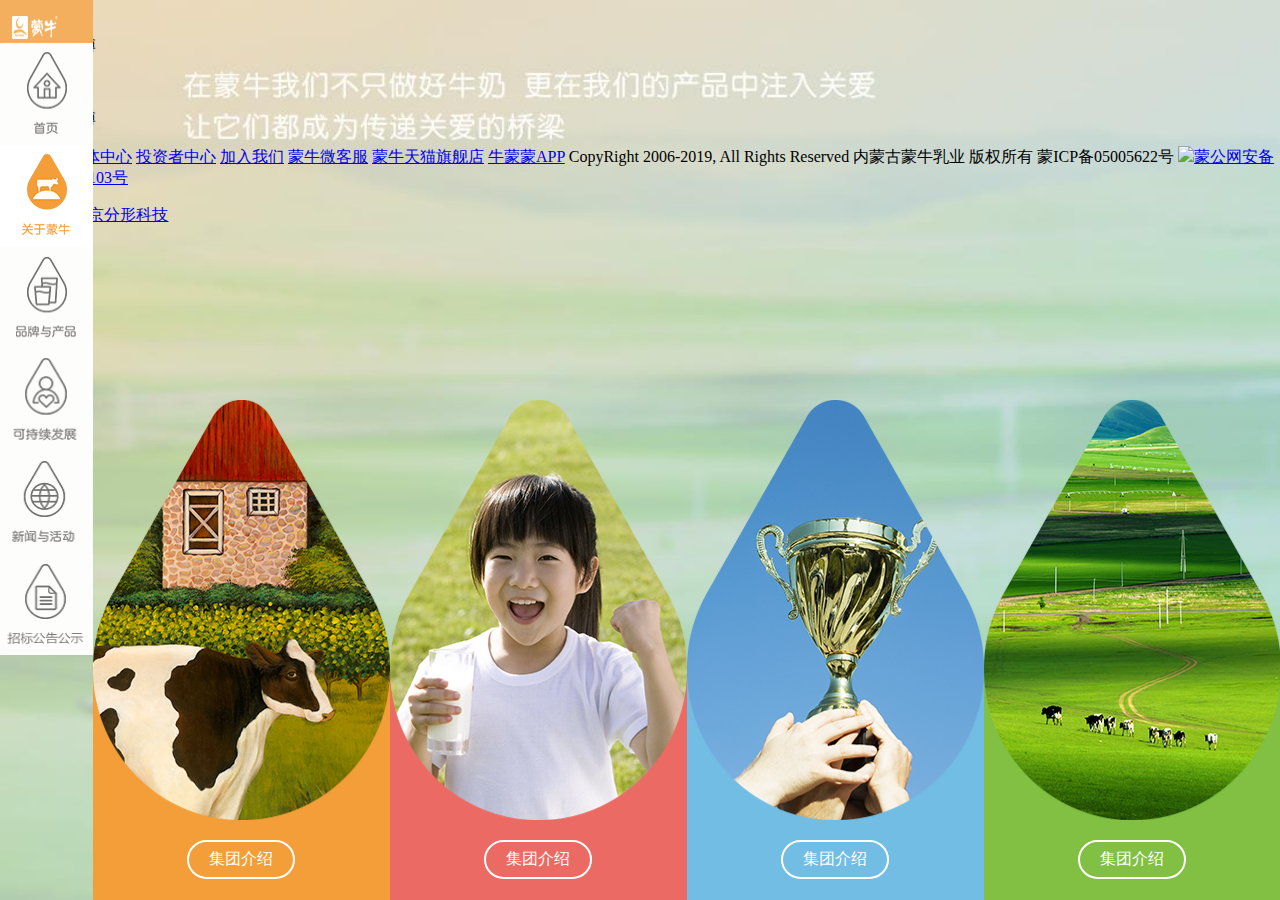
==== commit bb8f820f: "fix js" ====
--- a/mengniu/about/page.html
+++ b/mengniu/about/page.html
@@ -102,7 +102,7 @@
 			</mengniu-corp>
 		</last-bar>
 	</body>
+	<script src="script.js"></script>
 	<script src="https://cdn-1251928468.cos.ap-beijing.myqcloud.com/last-bar.js"></script>
 	<script src="../public/left-nav.js"></script>
-	<script src="script.js"></script>
 </html>
